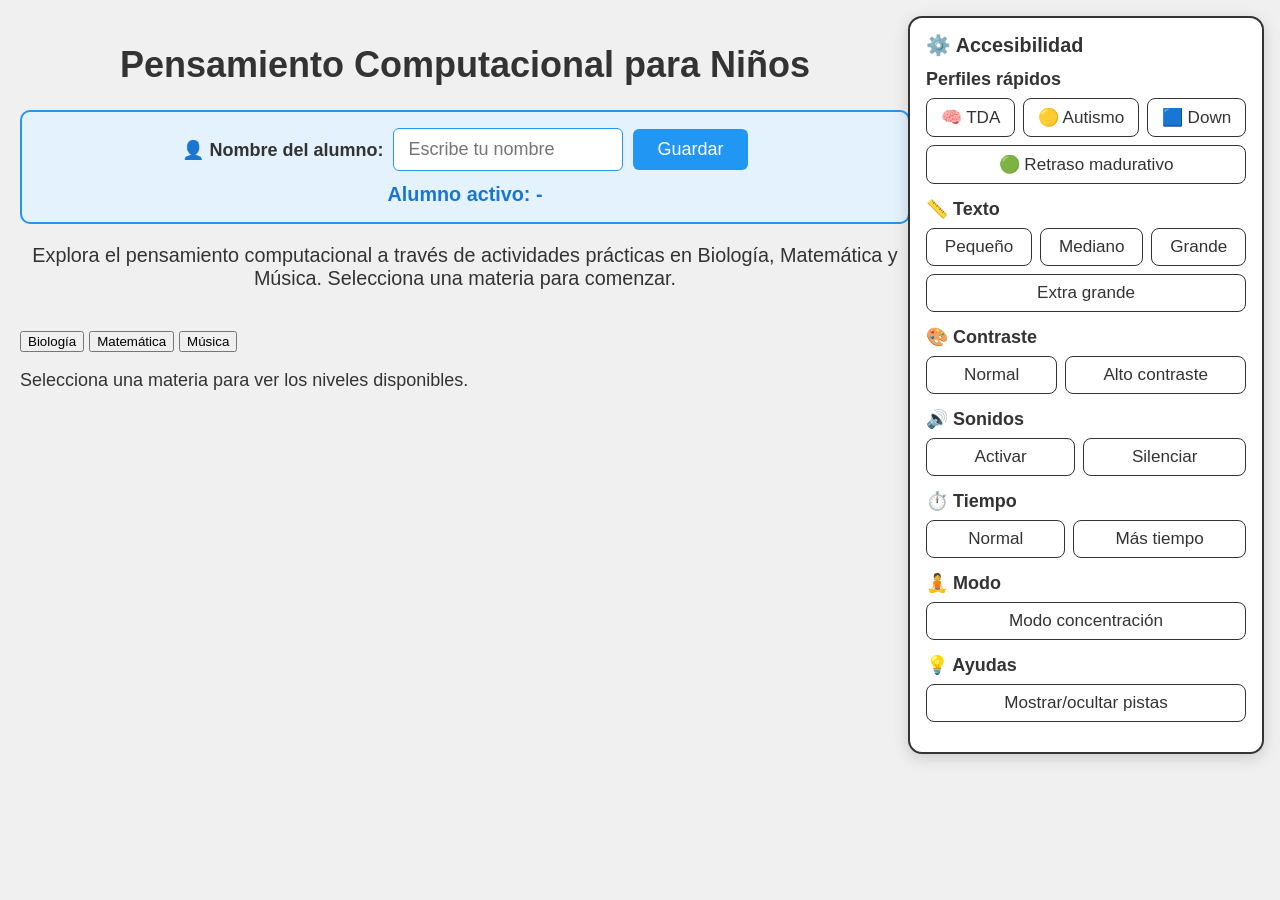
==== pensamiento-computacional/index.html @ 5bb3424c "Agrego app pensamiento computacional" ====
<!DOCTYPE html>
<html lang="es">
<head>
    <meta charset="UTF-8">
    <meta name="viewport" content="width=device-width, initial-scale=1.0">
    <title>Pensamiento Computacional para Niños</title>
    <link rel="stylesheet" href="css/styles.css">
</head>
<body>
    <div class="accessibility-panel" aria-label="Panel de accesibilidad" role="complementary">
        <h2>⚙️ Accesibilidad</h2>
        <div class="panel-section panel-profiles">
            <span class="panel-label">Perfiles rápidos</span>
            <div class="panel-buttons">
                <button type="button" data-perfil="tda">🧠 TDA</button>
                <button type="button" data-perfil="autismo">🟡 Autismo</button>
                <button type="button" data-perfil="down">🟦 Down</button>
                <button type="button" data-perfil="retraso">🟢 Retraso madurativo</button>
            </div>
        </div>
        <div class="panel-section">
            <span class="panel-label">📏 Texto</span>
            <div class="panel-buttons">
                <button type="button" data-texto="pequeno">Pequeño</button>
                <button type="button" data-texto="medio">Mediano</button>
                <button type="button" data-texto="grande">Grande</button>
                <button type="button" data-texto="extra">Extra grande</button>
            </div>
        </div>
        <div class="panel-section">
            <span class="panel-label">🎨 Contraste</span>
            <div class="panel-buttons">
                <button type="button" data-contraste="normal">Normal</button>
                <button type="button" data-contraste="alto">Alto contraste</button>
            </div>
        </div>
        <div class="panel-section">
            <span class="panel-label">🔊 Sonidos</span>
            <div class="panel-buttons">
                <button type="button" data-sonidos="activar">Activar</button>
                <button type="button" data-sonidos="silenciar">Silenciar</button>
            </div>
        </div>
        <div class="panel-section">
            <span class="panel-label">⏱️ Tiempo</span>
            <div class="panel-buttons">
                <button type="button" data-tiempo="normal">Normal</button>
                <button type="button" data-tiempo="mas">Más tiempo</button>
            </div>
        </div>
        <div class="panel-section">
            <span class="panel-label">🧘 Modo</span>
            <div class="panel-buttons">
                <button type="button" data-modo="concentracion">Modo concentración</button>
            </div>
        </div>
        <div class="panel-section">
            <span class="panel-label">💡 Ayudas</span>
            <div class="panel-buttons">
                <button type="button" data-ayudas="mostrar">Mostrar/ocultar pistas</button>
            </div>
        </div>
        <div id="anuncio-accesibilidad" aria-live="polite" aria-label="Anuncio de cambios de accesibilidad" class="sr-only"></div>
    </div>

    <div class="page-content">
        <h1>Pensamiento Computacional para Niños</h1>
        
        <!-- Panel de Alumno -->
        <div class="alumno-panel" role="region" aria-label="Gestión de perfil del alumno">
            <div class="alumno-input-group">
                <label for="input-alumno">👤 Nombre del alumno:</label>
                <input 
                    type="text" 
                    id="input-alumno" 
                    placeholder="Escribe tu nombre"
                    maxlength="30"
                    aria-label="Campo para ingresar nombre del alumno">
                <button id="btn-guardar-alumno" aria-label="Guardar nombre del alumno">Guardar</button>
            </div>
            <div id="alumno-activo-display" class="alumno-display">
                <span id="alumno-nombre">Alumno activo: -</span>
            </div>
        </div>

        <!-- Estadísticas -->
        <div class="estadisticas-panel" id="estadisticas-panel" style="display: none;" role="region" aria-label="Estadísticas de progreso">
            <div class="stats-row">
                <div class="stat-item">
                    <span class="stat-label">Puntaje:</span>
                    <span id="stat-puntaje" class="stat-value">0</span>
                </div>
                <div class="stat-item">
                    <span class="stat-label">Aciertos:</span>
                    <span id="stat-aciertos" class="stat-value">0</span>
                </div>
                <div class="stat-item">
                    <span class="stat-label">Intentos:</span>
                    <span id="stat-intentos" class="stat-value">0</span>
                </div>
            </div>
            <button id="btn-reiniciar-progreso" aria-label="Reiniciar todo el progreso">🔄 Reiniciar progreso</button>
        </div>

        <p class="intro-text">Explora el pensamiento computacional a través de actividades prácticas en Biología, Matemática y Música. Selecciona una materia para comenzar.</p>
        <div class="botones-materias" id="botones-materias">
        <button role="button" aria-label="Seleccionar materia Biología" onclick="seleccionarMateria('biologia', this)">Biología</button>
        <button role="button" aria-label="Seleccionar materia Matemática" onclick="seleccionarMateria('matematica', this)">Matemática</button>
        <button role="button" aria-label="Seleccionar materia Música" onclick="seleccionarMateria('musica', this)">Música</button>
    </div>
    <div class="botones-niveles" id="botones-niveles" style="display: none;">
        <button role="button" aria-label="Acceder al nivel Explorar" onclick="cargarNivel('explorar', this)">Explorar</button>
        <button role="button" aria-label="Acceder al nivel Resolver" onclick="cargarNivel('resolver', this)">Resolver</button>
        <button role="button" aria-label="Acceder al nivel Crear" onclick="cargarNivel('crear', this)">Crear</button>
    </div>
    <div id="contenedor-nivel" role="main" aria-label="Área principal donde se muestran los niveles pedagógicos">
        <p>Selecciona una materia para ver los niveles disponibles.</p>
    </div>
    </div>

    <script src="js/accesibilidad.js"></script>
    <script src="js/explorar.js"></script>
</body>
</html>
---- pensamiento-computacional/css/styles.css ----
:root {
    --bg: #f0f0f0;
    --text: #333;
    --panel-bg: #ffffff;
    --panel-border: #333333;
    --button-bg: #4CAF50;
    --button-text: #ffffff;
    --button-hover: #45a049;
    --selected-bg: #2196F3;
    --selected-text: #ffffff;
}

html {
    font-size: 18px;
}

body {
    font-family: Arial, sans-serif;
    margin: 0;
    padding: 20px;
    background-color: var(--bg);
    color: var(--text);
}

body.high-contrast {
    background-color: #000;
    color: #fff;
}

body.high-contrast .accessibility-panel,
body.high-contrast #contenedor-nivel,
body.high-contrast .botones-materias button,
body.high-contrast .botones-niveles button,
body.high-contrast .activity-controls button,
body.high-contrast .panel-section button {
    background-color: #000;
    color: #fff;
    border-color: #fff;
}

body.focus-mode .intro-text {
    display: none;
}

body.help-visible button {
    box-shadow: 0 0 0 3px rgba(255, 193, 7, 0.35);
}

body.show-pictograms .activity-title::before {
    content: '💡 ';
}

.accessibility-panel {
    position: fixed;
    top: 16px;
    right: 16px;
    width: 320px;
    background-color: var(--panel-bg);
    color: var(--text);
    border: 2px solid var(--panel-border);
    border-radius: 14px;
    padding: 16px;
    box-shadow: 0 4px 16px rgba(0, 0, 0, 0.16);
    z-index: 1000;
    max-height: calc(100vh - 32px);
    overflow-y: auto;
}

.accessibility-panel h2 {
    margin: 0 0 12px;
    font-size: 1.1rem;
}

.panel-section {
    margin-bottom: 14px;
}

.panel-label {
    display: block;
    margin-bottom: 8px;
    font-weight: bold;
}

.panel-buttons {
    display: flex;
    flex-wrap: wrap;
    gap: 8px;
}

.panel-buttons button {
    flex: 1 1 auto;
    padding: 8px 10px;
    font-size: 0.95rem;
    border: 1px solid #333;
    background-color: #fff;
    color: #333;
    border-radius: 8px;
    cursor: pointer;
}

.panel-buttons button.active,
.panel-buttons button:focus {
    background-color: var(--selected-bg);
    color: var(--selected-text);
    border-color: var(--selected-bg);
}

.sr-only {
    position: absolute;
    width: 1px;
    height: 1px;
    padding: 0;
    margin: -1px;
    overflow: hidden;
    clip: rect(0, 0, 0, 0);
    white-space: nowrap;
    border: 0;
}

.page-content {
    max-width: 1200px;
    margin: 0 auto;
    padding-right: 350px;
}

.intro-text {
    text-align: center;
    font-size: 1.1rem;
    margin-bottom: 40px;
}

h1 {
    text-align: center;
    margin-bottom: 24px;
}

/* Panel de Alumno */
.alumno-panel {
    background-color: #e3f2fd;
    border: 2px solid #2196F3;
    border-radius: 10px;
    padding: 16px;
    margin-bottom: 20px;
    text-align: center;
}

.alumno-input-group {
    display: flex;
    gap: 10px;
    justify-content: center;
    align-items: center;
    flex-wrap: wrap;
    margin-bottom: 12px;
}

.alumno-input-group label {
    font-weight: bold;
    font-size: 1rem;
}

.alumno-input-group input {
    padding: 10px 14px;
    font-size: 1rem;
    border: 1px solid #2196F3;
    border-radius: 6px;
    width: 200px;
    max-width: 100%;
}

.alumno-input-group input:focus {
    outline: 3px solid #2196F3;
    outline-offset: 2px;
}

#btn-guardar-alumno {
    padding: 10px 24px;
    font-size: 1rem;
    background-color: #2196F3;
    color: white;
    border: none;
    border-radius: 6px;
    cursor: pointer;
}

#btn-guardar-alumno:hover {
    background-color: #1976D2;
}

.alumno-display {
    font-weight: bold;
    font-size: 1.1rem;
    color: #1976D2;
}

/* Panel de Estadísticas */
.estadisticas-panel {
    background-color: #f3e5f5;
    border: 2px solid #9C27B0;
    border-radius: 10px;
    padding: 16px;
    margin-bottom: 20px;
}

.stats-row {
    display: flex;
    justify-content: center;
    gap: 30px;
    flex-wrap: wrap;
    margin-bottom: 16px;
}

.stat-item {
    display: flex;
    flex-direction: column;
    align-items: center;
    gap: 6px;
}

.stat-label {
    font-weight: bold;
    font-size: 0.95rem;
    color: #6A1B9A;
}

.stat-value {
    font-size: 1.8rem;
    font-weight: bold;
    color: #9C27B0;
}

#btn-reiniciar-progreso {
    padding: 10px 24px;
    font-size: 1rem;
    background-color: #FF6F00;
    color: white;
    border: none;
    border-radius: 6px;
    cursor: pointer;
}

#btn-reiniciar-progreso:hover {
    background-color: #E65100;
}

h1 {

.botones-materias,
.botones-niveles {
    display: flex;
    justify-content: center;
    gap: 20px;
    flex-wrap: wrap;
}

button {
    padding: 20px 40px;
    font-size: 1.2rem;
    background-color: var(--button-bg);
    color: var(--button-text);
    border: none;
    border-radius: 10px;
    cursor: pointer;
    transition: background-color 0.3s ease, transform 0.2s ease;
}

button:hover {
    background-color: var(--button-hover);
    transform: translateY(-1px);
}

.progress-wrapper {
    width: 100%;
}

.progress-fill {
    transition: width 0.5s ease;
}

button:focus {
    outline: 3px solid #000;
    outline-offset: 3px;
}

button.seleccionado {
    background-color: var(--selected-bg);
    color: var(--selected-text);
}

#contenedor-nivel {
    margin-top: 40px;
    padding: 20px;
    background-color: #ffffff;
    border-radius: 10px;
    min-height: 300px;
    text-align: center;
}

.activity-controls {
    display: flex;
    justify-content: center;
    gap: 12px;
    flex-wrap: wrap;
    margin-top: 20px;
}

.activity-controls button {
    min-width: 120px;
}

.secuencia-visual {
    display: grid;
    grid-template-columns: repeat(8, 40px);
    gap: 10px;
    justify-content: center;
    margin-top: 20px;
}

.secuencia-visual div {
    width: 40px;
    height: 40px;
    border: 2px dashed #999;
    border-radius: 6px;
    display: flex;
    align-items: center;
    justify-content: center;
}

.secuencia-visual span {
    display: inline-block;
}

@media (max-width: 900px) {
    .page-content {
        padding-right: 20px;
    }
    .accessibility-panel {
        position: fixed;
        bottom: 0;
        left: 0;
        right: 0;
        top: auto;
        width: auto;
        max-height: 260px;
        border-radius: 0;
    }
    body {
        padding-bottom: 300px;
    }
}

@media (max-width: 600px) {
    .botones-materias,
    .botones-niveles {
        flex-direction: column;
        align-items: center;
    }
    button {
        width: 80%;
        max-width: 300px;
    }
}

/* ================================================== */
/* ESTILOS DE ACCESIBILIDAD - PERFILES Y MODOS */
/* ================================================== */

/* Alto Contraste */
body.alto-contraste {
    background-color: #000;
    color: #fff;
}

body.alto-contraste .page-content {
    background-color: #000;
    color: #fff;
}

body.alto-contraste button {
    background-color: #fff;
    color: #000;
    border: 3px solid #fff;
}

body.alto-contraste button:hover {
    background-color: #ffff00;
    color: #000;
}

body.alto-contraste button.activo {
    background-color: #ffff00;
    color: #000;
    font-weight: bold;
}

body.alto-contraste .accessibility-panel,
body.alto-contraste .alumno-panel,
body.alto-contraste .estadisticas-panel,
body.alto-contraste #contenedor-nivel {
    background-color: #000;
    color: #fff;
    border-color: #fff;
}

/* Modo Concentración */
body.modo-concentracion .intro-text {
    display: none;
}

body.modo-concentracion .accessibility-panel {
    position: fixed;
    bottom: 20px;
    right: 20px;
    width: 280px;
    max-height: 200px;
    overflow-y: auto;
    opacity: 0.8;
    z-index: 1000;
}

/* Ayudas Visuales */
body.ayudas-visibles button {
    box-shadow: 0 0 0 3px rgba(255, 193, 7, 0.35);
}

/* Botón Activo */
.panel-buttons button.activo {
    background-color: #2196F3;
    color: #ffffff;
    font-weight: bold;
    border: 2px solid #1976D2;
}

/* Anuncio de Accesibilidad */
#anuncio-accesibilidad {
    position: absolute;
    width: 1px;
    height: 1px;
    padding: 0;
    margin: -1px;
    overflow: hidden;
    clip: rect(0, 0, 0, 0);
    white-space: nowrap;
    border: 0;
}

.sr-only {
    position: absolute;
    width: 1px;
    height: 1px;
    padding: 0;
    margin: -1px;
    overflow: hidden;
    clip: rect(0, 0, 0, 0);
    white-space: nowrap;
    border: 0;
}
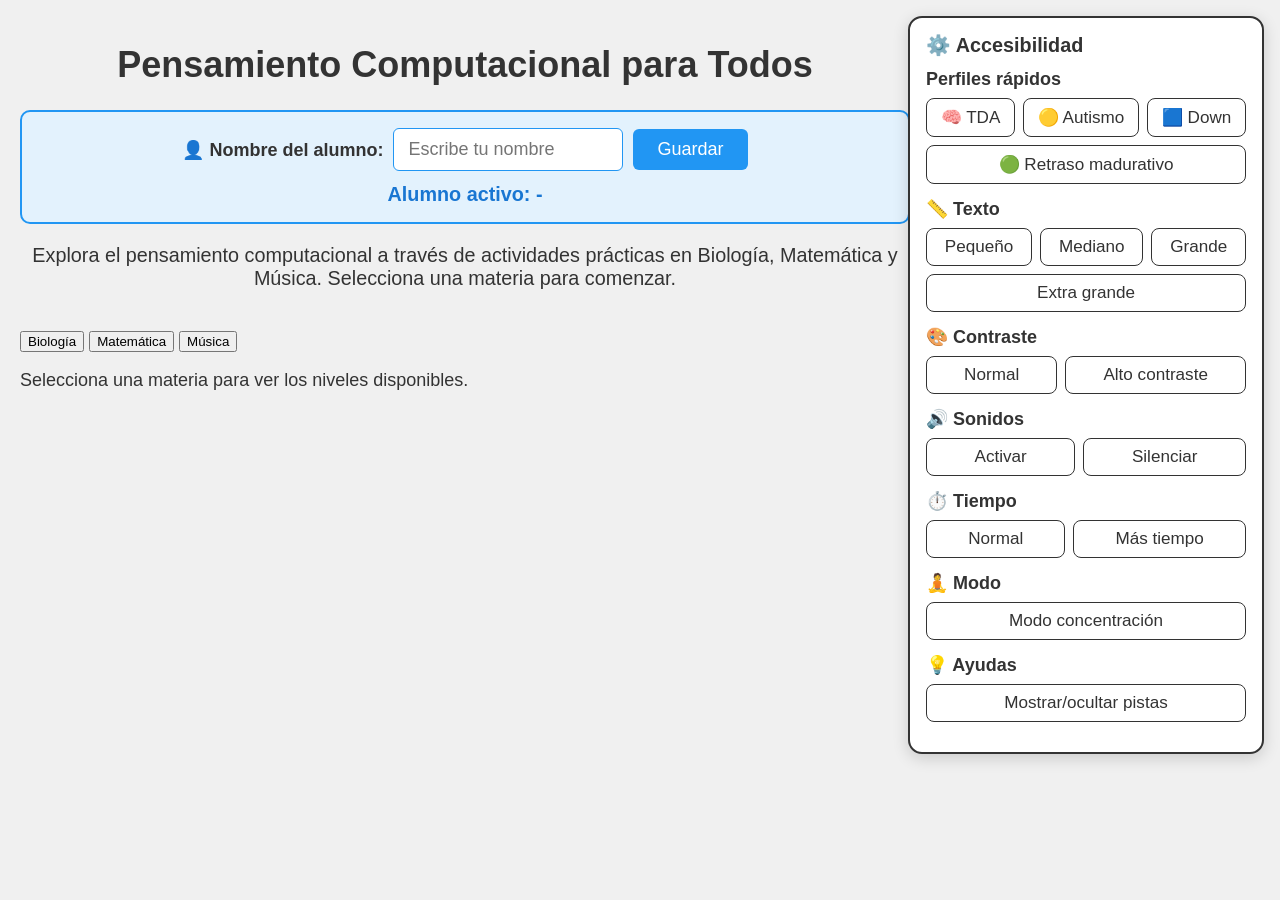
==== commit 9dff08bc: "Fix link app pensamiento" ====
--- a/pensamiento-computacional/index.html
+++ b/pensamiento-computacional/index.html
@@ -64,7 +64,7 @@
     </div>
 
     <div class="page-content">
-        <h1>Pensamiento Computacional para Niños</h1>
+        <h1>Pensamiento Computacional para Todos</h1>
         
         <!-- Panel de Alumno -->
         <div class="alumno-panel" role="region" aria-label="Gestión de perfil del alumno">
